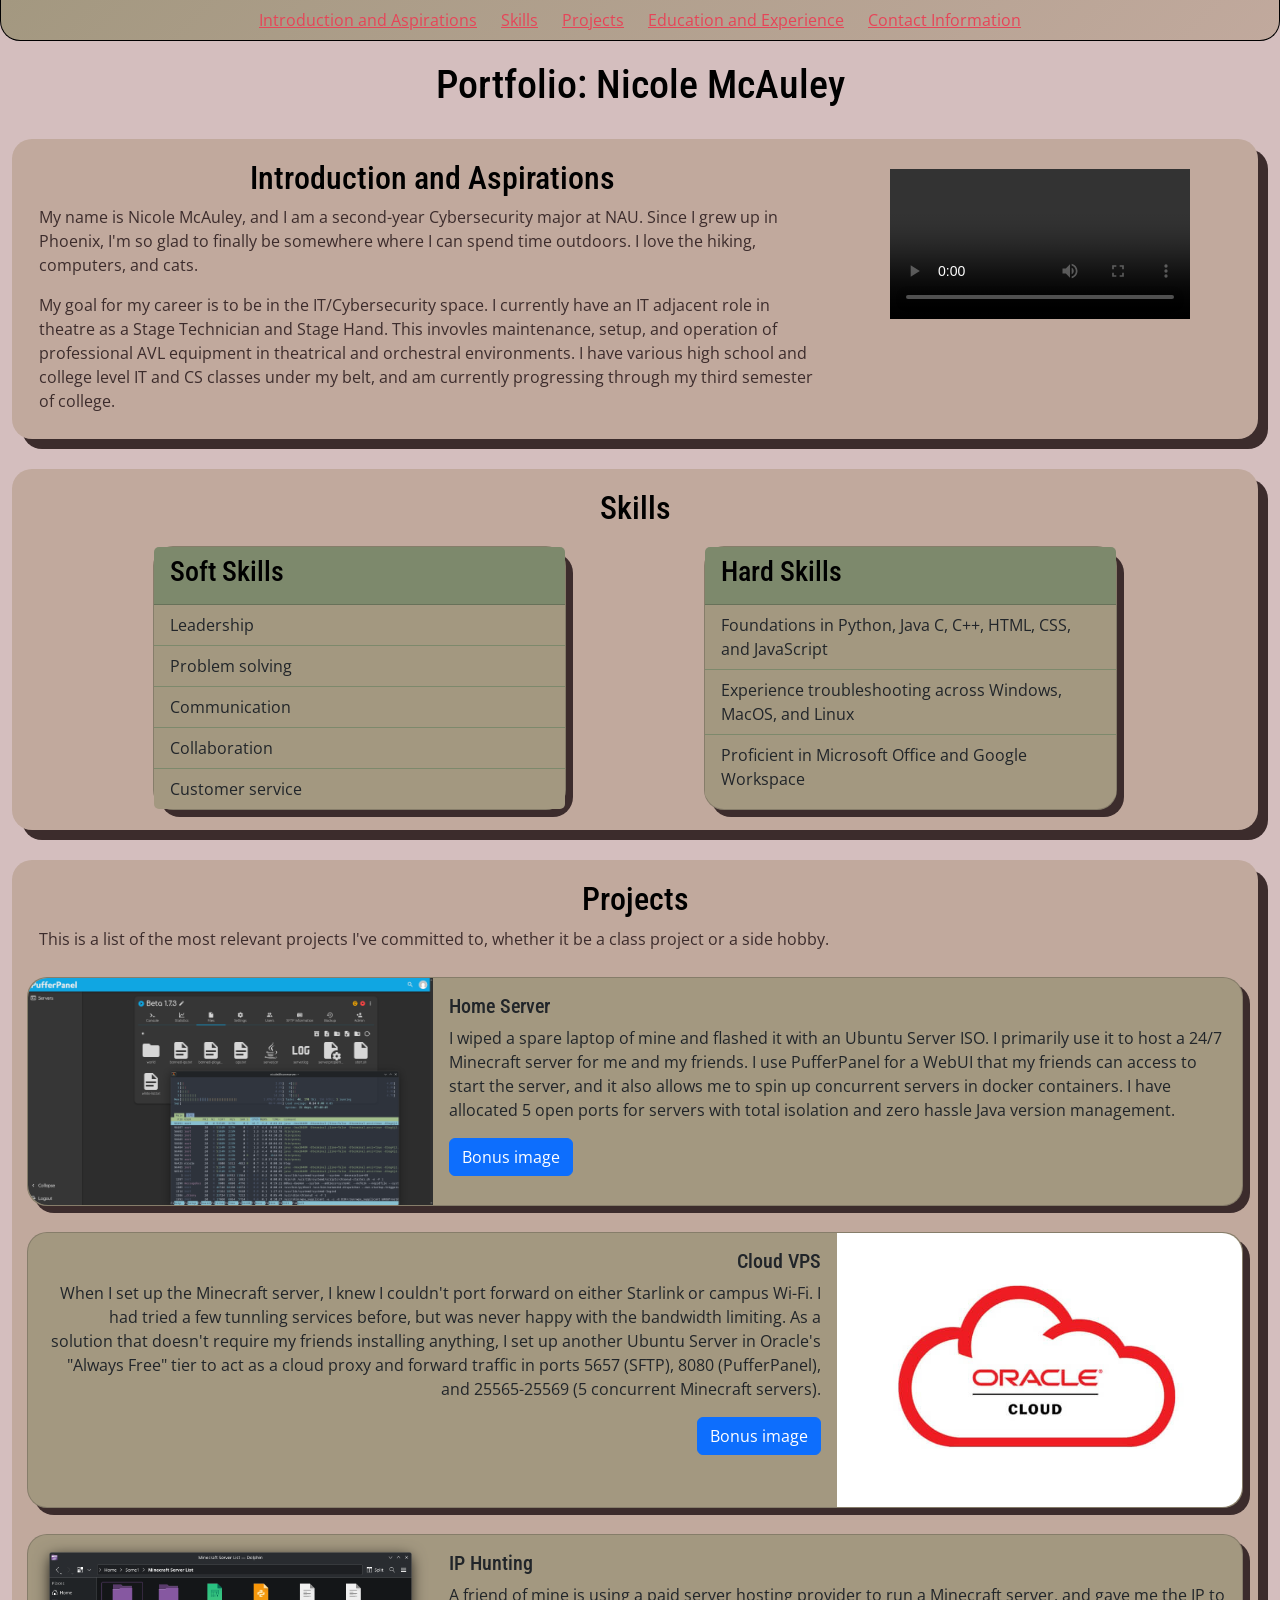
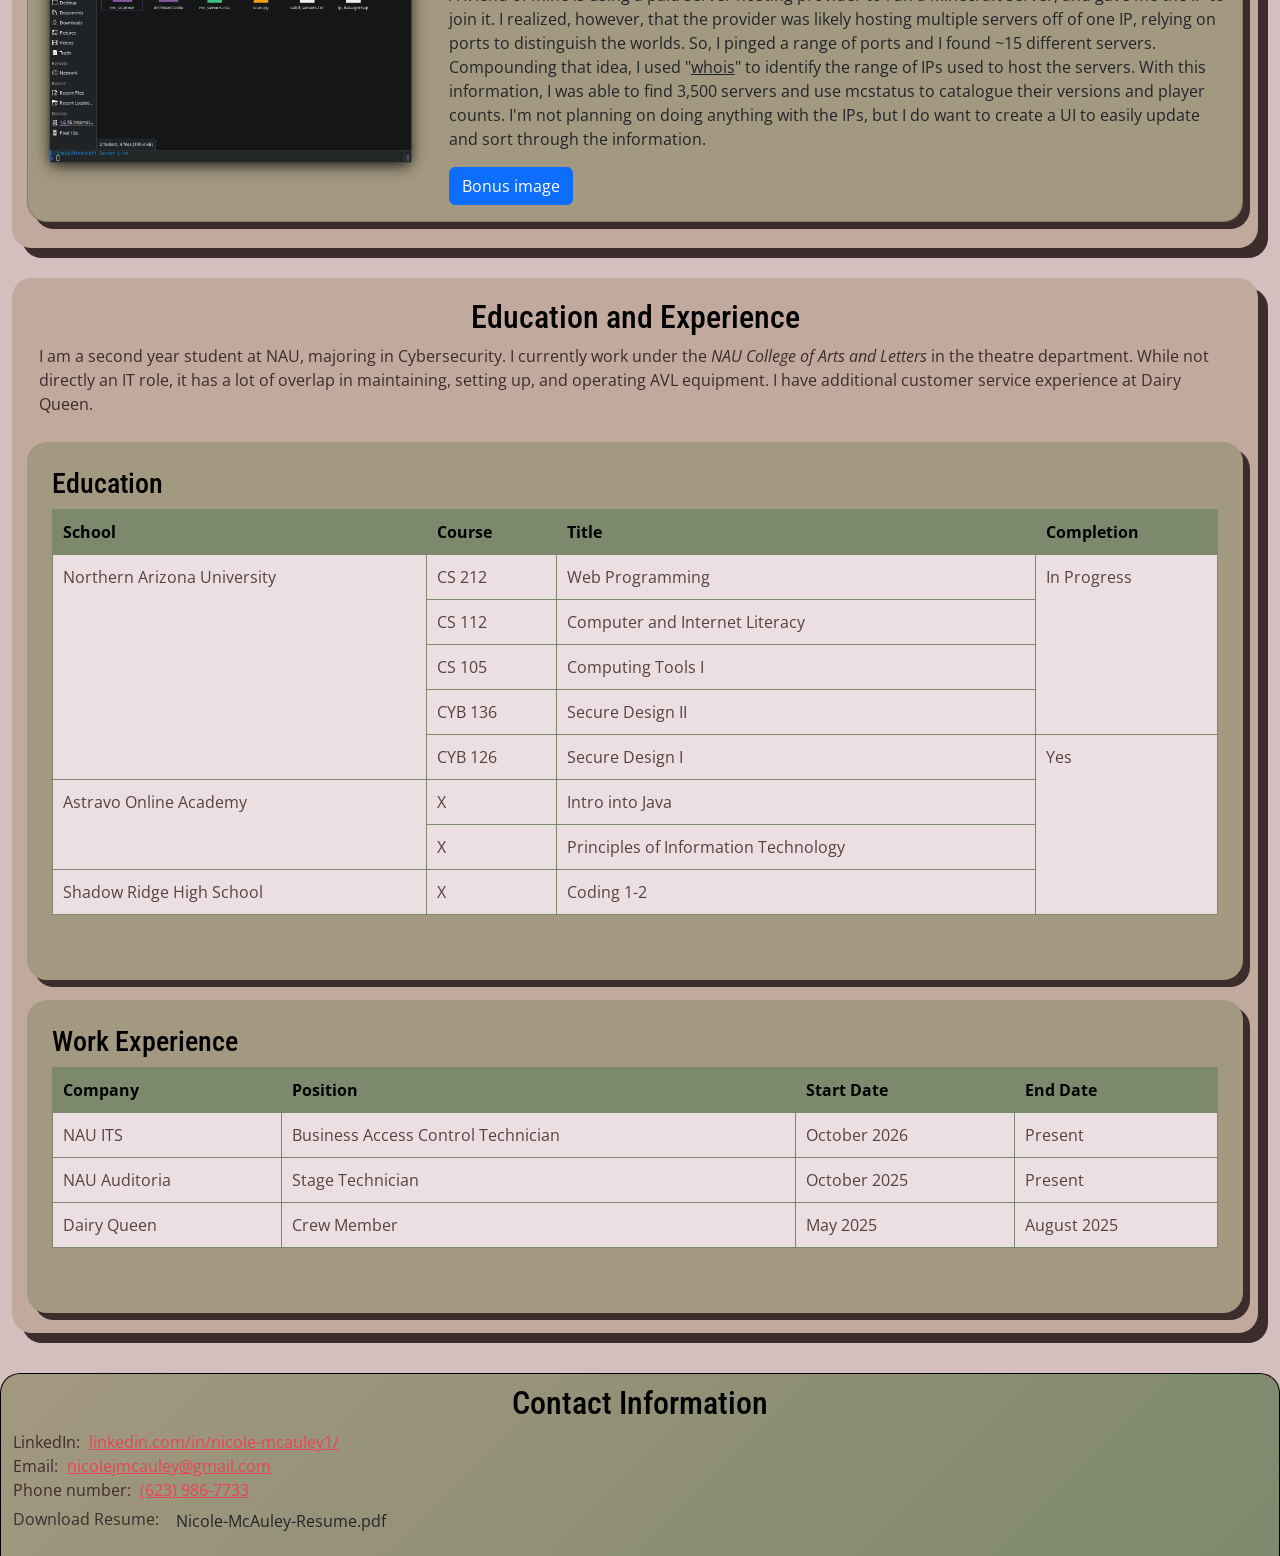
==== homework6/index.html @ 1caa66b0 "Add files via upload" ====
<!DOCTYPE html>

<html lang="en">
    <head>
        <meta charset="utf-8" />
        <meta name="keywords" content="HTML, CSS, Design Standards of HTML, Resume, Portfolio, Nicole McAuley"/>
        <meta name="viewport" content="width=device-width, initial-scale=1.0">
        <title>Nicole's Portfolio</title>
        <link rel="preconnect" href="https://fonts.googleapis.com">
        <link rel="preconnect" href="https://fonts.gstatic.com" crossorigin>
        <link href="https://fonts.googleapis.com/css2?family=Open+Sans:ital,wght@0,300..800;1,300..800&family=Roboto+Condensed:ital,wght@0,100..900;1,100..900&display=swap" rel="stylesheet">
        <link href="https://cdn.jsdelivr.net/npm/bootstrap@5.3.8/dist/css/bootstrap.min.css" rel="stylesheet" integrity="sha384-sRIl4kxILFvY47J16cr9ZwB07vP4J8+LH7qKQnuqkuIAvNWLzeN8tE5YBujZqJLB" crossorigin="anonymous">
        <link rel="stylesheet" href="./style.css" />
    </head>
    <body>
        <nav class="navbar container-fluid">
            <div class="mx-auto">
                <a class="nav-item button" href="./index.html#introduction">Introduction and Aspirations</a>
                <a class="nav-item button" href="./index.html#skills">Skills</a>
                <a class="nav-item button" href="./index.html#projects">Projects</a>
                <a class="nav-item button" href="./index.html#education">Education and Experience</a>
                <a class="nav-item button" href="./index.html#contact">Contact Information</a>
            </div>
        </nav>

        <main>
            <h1>Portfolio: Nicole McAuley</h1>
            <section id="introduction" class="container-fluid mx-auto">
                <div class="row light-pink">
                    <div class="col">
                        <h2>Introduction and Aspirations</h2>
                        <p>My name is Nicole McAuley, and I am a second-year Cybersecurity major at NAU. Since I grew up in Phoenix, I'm so glad to finally be somewhere where I can spend time outdoors. I love the hiking, computers, and cats.</p>
                        <p>My goal for my career is to be in the IT/Cybersecurity space. I currently have an IT adjacent role in theatre as a Stage Technician and Stage Hand. This invovles maintenance, setup, and operation of professional AVL equipment in theatrical and orchestral environments. I have various high school and college level IT and CS classes under my belt, and am currently progressing through my third semester of college.</p>
                    </div>
                    <div class="col-xl-4 text-center">
                        <video class="intro-video" controls>
                            <source src="./files/introduction_video.mp4" type="video/mp4">
                            <source src="./files/introduction_video.mov" type="video/mov">
                        </video>
                    </div>
                </div>
            </section>

            <section id="skills" class="container-fluid">
                <div class="light-pink">
                    <h2>Skills</h2>
                    <div class="row justify-content-evenly">
                        <div class="card col-sm-6 col-lg-4">
                            <div class="card-header">
                                <h3>Soft Skills</h3>
                            </div>
                            <ul class="list-group list-group-flush">
                                <li class="list-group-item">Leadership</li>
                                <li class="list-group-item">Problem solving</li>
                                <li class="list-group-item">Communication</li>
                                <li class="list-group-item">Collaboration</li>
                                <li class="list-group-item">Customer service</li>
                            </ul>
                        </div>
                        
                        <div class="card col-sm-6 col-lg-4">
                            <div class="card-header">
                                <h3>Hard Skills</h3>
                            </div>
                            <ul class="list-group list-group-flush">
                                <li class="list-group-item">Foundations in Python, Java C, C++, HTML, CSS, and JavaScript</li>
                                <li class="list-group-item">Experience troubleshooting across Windows, MacOS, and Linux</li>
                                <li class="list-group-item">Proficient in Microsoft Office and Google Workspace</li>
                            </ul>
                        </div>
                    </div>
                </div>
            </section>

            <section id="projects" class="container-fluid">
                <div class="row light-pink">
                    <h2>Projects</h2>
                    <p>This is a list of the most relevant projects I've committed to, whether it be a class project or a side hobby.</p>

                    <div class="card mb-3">
                        <div class="row g-0">
                            <div class="col-md-4">
                                <img src="./files/projects/home-server/home-server-admin.png" class="img-fluid rounded-start" alt="A screenshot of PufferPanel and a terminal running a resource monitor">
                            </div>
                            <div class="col-md-8">
                                <div class="card-body">
                                    <h5 class="card-title">Home Server</h5>
                                    <p class="card-text">I wiped a spare laptop of mine and flashed it with an Ubuntu Server ISO. I primarily use it to host a 24/7 Minecraft server for me and my friends. I use PufferPanel for a WebUI that my friends can access to start the server, and it also allows me to spin up concurrent servers in docker containers. I have allocated 5 open ports for servers with total isolation and zero hassle Java version management.</p>
                                    <a class="btn btn-primary" data-bs-toggle="modal" data-bs-target="#home-server">Bonus image</a>
                                </div>
                            </div>
                        </div>
                    </div>

                    <div class="card mb-3">
                        <div class="row g-0">
                            <div class="col-md-8">
                                <div class="card-body text-end">
                                    <h5 class="card-title">Cloud VPS</h5>
                                    <p class="card-text">When I set up the Minecraft server, I knew I couldn't port forward on either Starlink or campus Wi-Fi. I had tried a few tunnling services before, but was never happy with the bandwidth limiting. As a solution that doesn't require my friends installing anything, I set up another Ubuntu Server in Oracle's "Always Free" tier to act as a cloud proxy and forward traffic in ports 5657 (SFTP), 8080 (PufferPanel), and 25565-25569 (5 concurrent Minecraft servers).</p>
                                    <a class="btn btn-primary" data-bs-toggle="modal" data-bs-target="#cloud-vps">Bonus image</a>
                                </div>
                            </div>
                            <div class="col-md-4">
                                <img src="./files/projects/cloud-vps/generic-oracle-cloud.png" class="img-fluid rounded-end" alt="A generic Oracle Cloud picture">
                            </div>
                        </div>
                    </div>

                    <div class="card mb-3">
                        <div class="row g-0">
                            <div class="col-md-4">
                                <img src="./files/projects/ip-hunting/code_overview.png" class="img-fluid rounded-start" alt="A screenshot of the files used to run the IP finding automation">
                            </div>
                            <div class="col-md-8">
                                <div class="card-body">
                                    <h5 class="card-title">IP Hunting</h5>
                                    <p class="card-text">A friend of mine is using a paid server hosting provider to run a Minecraft server, and gave me the IP to join it. I realized, however, that the provider was likely hosting multiple servers off of one IP, relying on ports to distinguish the worlds. So, I pinged a range of ports and I found ~15 different servers. Compounding that idea, I used "<u>whois</u>" to identify the range of IPs used to host the servers. With this information, I was able to find 3,500 servers and use mcstatus to catalogue their versions and player counts. I'm not planning on doing anything with the IPs, but I do want to create a UI to easily update and sort through the information.</p>
                                    <a class="btn btn-primary" data-bs-toggle="modal" data-bs-target="#ip-hunting">Bonus image</a>
                                </div>
                            </div>
                        </div>
                    </div>
                </div>
            </section>

            <section id="education" class="container-fluid">
                <div class="row light-pink">
                    <h2>Education and Experience</h2>
                    <p>I am a second year student at NAU, majoring in Cybersecurity. I currently work under the <i>NAU College of Arts and Letters</i> in the theatre department. While not directly an IT role, it has a lot of overlap in maintaining, setting up, and operating AVL equipment. I have additional customer service experience at Dairy Queen.</p>
                    
                    <article class="purple table-scroll">
                        <h3>Education</h3>
    
                        <table border="1" class="table">
                            <thead>
                                <th>School</th>
                                <th>Course</th>
                                <th>Title</th>
                                <th>Completion</th>
                            </thead>
                            <tbody>
                                <tr>
                                    <td rowspan="5">Northern Arizona University</td>
                                    <td>CS 212</td>
                                    <td>Web Programming</td>
                                    <td rowspan="4">In Progress</td>
                                </tr>
                                <tr>
                                    <td>CS 112</td>
                                    <td>Computer and Internet Literacy</td>
                                </tr>
                                <tr>
                                    <td>CS 105</td>
                                    <td>Computing Tools I</td>
                                </tr>
                                <tr>
                                    <td>CYB 136</td>
                                    <td>Secure Design II</td>
                                </tr>
                                <tr>
                                    <td>CYB 126</td>
                                    <td>Secure Design I</td>
                                    <td rowspan="4">Yes</td>
                                </tr>
                                <tr>
                                    <td rowspan="2">Astravo Online Academy</td>
                                    <td>X</td>
                                    <td>Intro into Java</td>
                                </tr>
                                <tr>
                                    <td>X</td>
                                    <td>Principles of Information Technology</td>
                                </tr>
                                <tr>
                                    <td rowspan="1">Shadow Ridge High School</td>
                                    <td>X</td>
                                    <td>Coding 1-2</td>
                                </tr>
                            </tbody>
                        </table><br>
                    </article>

                    <article class="purple table-scroll">
                        <h3>Work Experience</h3>
                        
                        <table border="1" class="table">
                            <thead>
                                <tr>
                                    <th>Company</th>
                                    <th>Position</th>
                                    <th>Start Date</th>
                                    <th>End Date</th>
                                </tr>
                            </thead>
                            <tbody>
                                <tr>
                                    <td>NAU ITS</td>
                                    <td>Business Access Control Technician</td>
                                    <td>October 2026</td>
                                    <td>Present</td>
                                </tr>
                                <tr>
                                    <td>NAU Auditoria</td>
                                    <td>Stage Technician</td>
                                    <td>October 2025</td>
                                    <td>Present</td>
                                </tr>
                                <tr>
                                    <td>Dairy Queen</td>
                                    <td>Crew Member</td>
                                    <td>May 2025</td>
                                    <td>August 2025</td>
                                </tr>
                            </tbody>
                        </table><br>
                    </article>
                </div>
            </section>
        </main>

        <footer class="container-fluid">
            <section id="contact" class="row">
                <h2>Contact Information</h2>
                <p>
                    LinkedIn: <a class="button" href="https://www.linkedin.com/in/nicole-mcauley1/">linkedin.com/in/nicole-mcauley1/</a><br>
                    Email: <a class="button" href="mailto:nicolejmcauley@gmail.com">nicolejmcauley@gmail.com</a><br>
                    Phone number: <a class="button" href="callto:6239867733">(623) 986-7733</a><br>
                    Download Resume: <a href="./Nicole_McAuley-ITS_Resume.pdf" download="Nicole-McAuley-Resume.pdf" type="button" class="btn">Nicole-McAuley-Resume.pdf</a>
                </p>
            </section>
        </footer>

        <div class="modal" id="home-server" tabindex="-1">
            <div class="modal-dialog modal-dialog-centered modal-xl">
                <div class="modal-content">
                    <div class="modal-header">
                        <h5 class="modal-title">Bonus Image</h5>
                        <button type="button" class="btn-close" data-bs-dismiss="modal" aria-label="Close"></button>
                    </div>
                    <div class="modal-body">
                        <img src="./files/projects/home-server/minecraft-screenshot.png"
                        alt="A house in Minecraft beta 1.7.3">
                    </div>
                </div>
            </div>
        </div>

        <div class="modal" id="cloud-vps" tabindex="-1">
            <div class="modal-dialog modal-dialog-centered modal-lg">
                <div class="modal-content">
                    <div class="modal-header">
                        <h5 class="modal-title">Bonus Image</h5>
                        <button type="button" class="btn-close" data-bs-dismiss="modal" aria-label="Close"></button>
                    </div>
                    <div class="modal-body">
                        <img src="./files/projects/cloud-vps/vps-firewall.png" alt="A screenshot of the ufw firewall on the Cloud VPS">
                    </div>
                </div>
            </div>
        </div>

        <div class="modal" id="ip-hunting" tabindex="-1">
            <div class="modal-dialog modal-dialog-centered modal-lg">
                <div class="modal-content">
                    <div class="modal-header">
                        <h5 class="modal-title">Bonus Image</h5>
                        <button type="button" class="btn-close" data-bs-dismiss="modal" aria-label="Close"></button>
                    </div>
                    <div class="modal-body">
                        <img src="./files/projects/ip-hunting/minecraft-ip-list.png" alt="A list of 40+ Minecraft IPs, partially blurred, attached to server Message of the Days">
                    </div>
                </div>
            </div>
        </div>


        <script src="https://cdn.jsdelivr.net/npm/bootstrap@5.3.8/dist/js/bootstrap.bundle.min.js" integrity="sha384-FKyoEForCGlyvwx9Hj09JcYn3nv7wiPVlz7YYwJrWVcXK/BmnVDxM+D2scQbITxI" crossorigin="anonymous"></script>
    </body>
</html>
---- homework6/style.css ----
body {
    background-color: #d4bebe;
    font-family: "Open Sans", sans-serif;
    font-style: normal;
    color: #3c2c2c;
    scroll-behavior: smooth;
    
}

#introduction, #skills, #projects, #education, #contact {
    scroll-margin-top: 60px;
}

.light-pink{
    background-color: #c1a99d;
    border-radius: 20px;
    margin: 30px 10px 30px 0px;
    padding: 20px 15px 10px 15px;
    box-shadow: 10px 10px #3c2c2c;
}

.purple {
    background-color: #a39880;
    border-radius: 20px;
    margin: 10px 0px;
    padding: 25px 25px;
    box-shadow: 7px 7px #3c2c2c;
    overflow: visible;
    display: flow-root;
}

h1, h2, h3, h4, h5, h6 {
    font-family: "Roboto Condensed", sans-serif;
    font-style: normal;
    color: #000000;
}

h1, h2 {
    text-align: center;
}

h1 {
    margin: 20px 0px;
}

a, a:visited, a:active {
    color: #e64558;
}

.button {
    transition: all 0.15s ease-in-out;
    border-radius: 5px;
    padding: 3px 5px;
}

.button:hover {
    background-color: #d4bebe;
    border-radius: 5px;
    box-shadow: 3px 3px #3c2c2c;
}

.btn:hover  {
    background-color: #c1a99d;
    border: 1px solid black;
}

.navbar {
    background-color: #b8a3aa;
    position: sticky;
    top: 0px;
    border-width: 0px 1px 1px;
    border-color: black;
    border-style: solid;
    border-bottom-left-radius: 20px;
    border-bottom-right-radius: 20px;
    background: linear-gradient(135deg, #a39880, #c1a99d);
    z-index: 5;
}

.nav-item {
    padding: 0px 10px;
}

.intro-video {
    max-height: 400px;
    max-width: 100%;
    padding: 10px 0px;
}

main {
    margin: 0px auto;
    max-width: 1300px;
}

.card {
    background-color: #a39880;
    border-radius: 20px;
    margin: 10px 0px;
    padding: 25px 25px;
    box-shadow: 7px 7px #3c2c2c;
    padding: 0px;
}

.rounded-start {
    border-top-left-radius: 20px !important;
    border-bottom-left-radius: 20px !important;
}

.rounded-end {
    border-top-right-radius: 20px !important;
    border-bottom-right-radius: 20px !important;
}

.card-header{
    background-color: #7d896c;
}

.modal-body img {
    width: 100%;
    height: 100%;
    object-fit: cover;
}

.list-group-item {
    background-color: #a39880;
    border-color: #7d896c;
}

.image-group {
    display: flex;
    float: right;
    width: 50%;
    
    @media (max-width: 700px) {
        display: inline;
        width: 50%;
    }

    @media (max-width: 400px) {
        display: block;
        width: 100%;
        float: none;
    }
}

.image-group img {
    max-width: 50%;
    height: 100%;
    margin-bottom: 10px;
    margin-left: 10px;
    transition: transform 0.15s ease-in-out;
    transform-origin: right center;

    @media (max-width: 700px) {
        width: 100%;
        max-width: 100%;
    }

    @media (max-width: 400px) {
        margin-left: 0px;
    }
}

.image-group img:hover{
    transform: scale(3);

    @media (max-width: 700px) {
        transform: scale(2);
    }

    @media (max-width: 400px) {
        transform: scale(1);
    }
}

.table-scroll {
    @media (max-width: 550px) {
        overflow-x: scroll;
    }
}

.table th {
    background-color: #7d896c;
    color: #000000;
}

.table td {
    background-color: #ecdfe2;
    color: #574142;
}

#education th, #education td {
    padding: 10px;
    border: 1px solid #7d896c;
}

footer {
    background-color: #b8a3aa;
    margin-top: 40px;
    padding-top: 10px;
    border-width: 1px 1px 0px;
    border-color: black;
    border-style: solid;
    border-top-left-radius: 20px;
    border-top-right-radius: 20px;
    background: linear-gradient(135deg, #a39880, #7d896c)
}

/*
Background color: #D4BEBE
mycolor.space for palette
*/
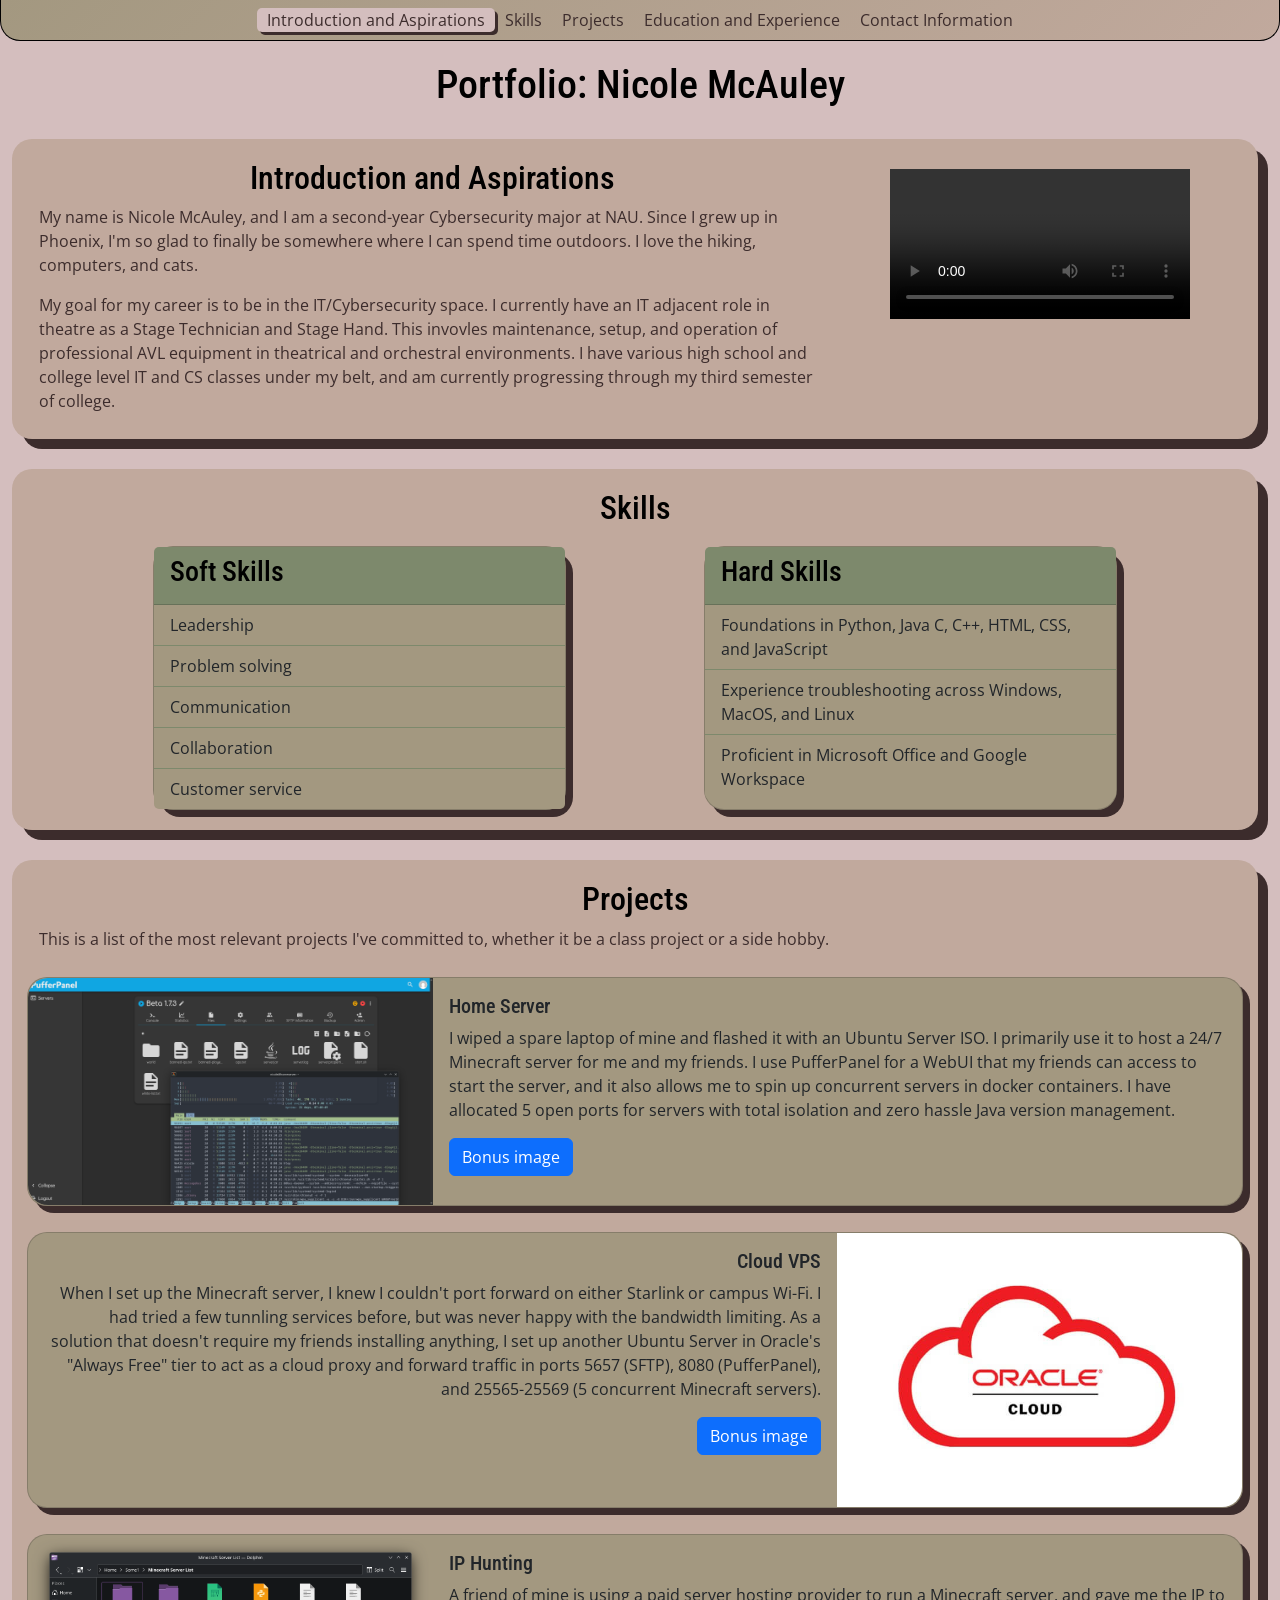
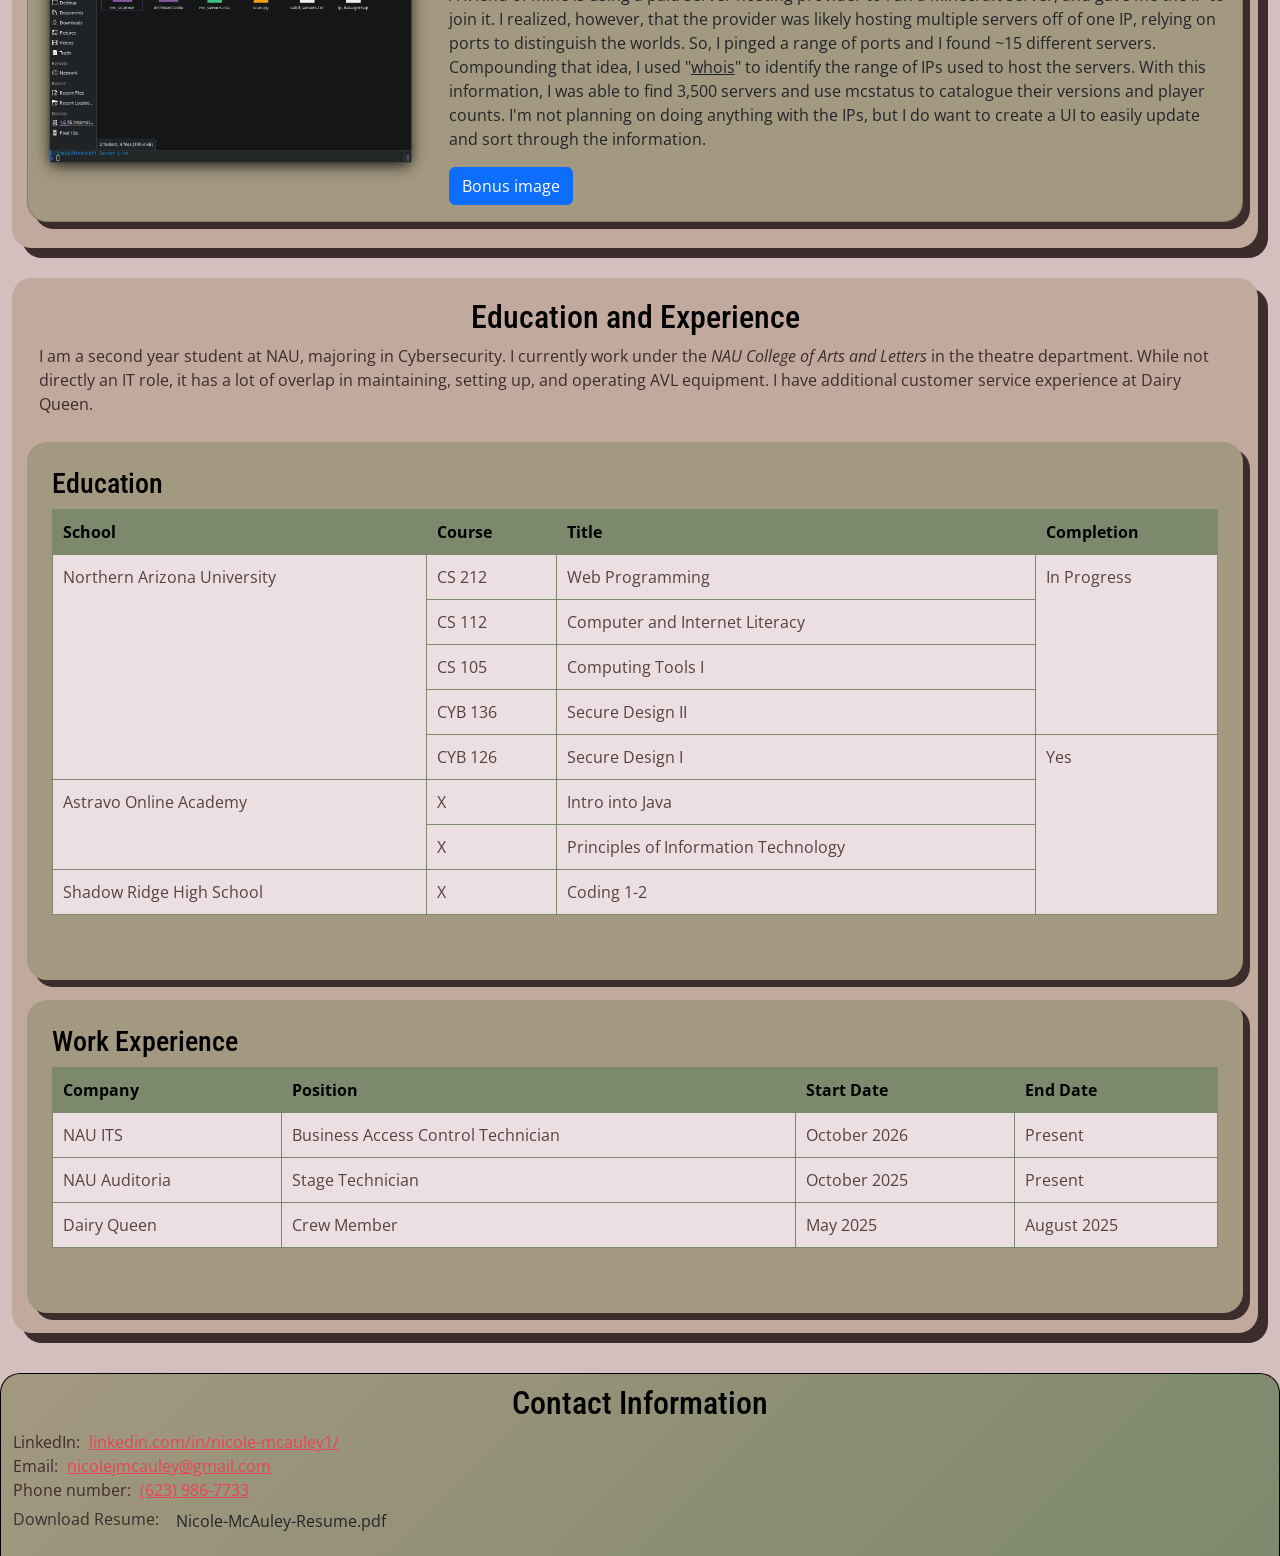
==== commit 943e7d5e: "Add files via upload" ====
--- a/homework6/index.html
+++ b/homework6/index.html
@@ -12,14 +12,14 @@
         <link href="https://cdn.jsdelivr.net/npm/bootstrap@5.3.8/dist/css/bootstrap.min.css" rel="stylesheet" integrity="sha384-sRIl4kxILFvY47J16cr9ZwB07vP4J8+LH7qKQnuqkuIAvNWLzeN8tE5YBujZqJLB" crossorigin="anonymous">
         <link rel="stylesheet" href="./style.css" />
     </head>
-    <body>
-        <nav class="navbar container-fluid">
-            <div class="mx-auto">
-                <a class="nav-item button" href="./index.html#introduction">Introduction and Aspirations</a>
-                <a class="nav-item button" href="./index.html#skills">Skills</a>
-                <a class="nav-item button" href="./index.html#projects">Projects</a>
-                <a class="nav-item button" href="./index.html#education">Education and Experience</a>
-                <a class="nav-item button" href="./index.html#contact">Contact Information</a>
+    <body data-bs-spy="scroll" data-bs-target="#navbar">
+        <nav id="navbar" class="navbar container-fluid">
+            <div class="mx-auto d-flex flex-row">
+                <a class="nav-link nav-item button" href="#introduction">Introduction and Aspirations</a>
+                <a class="nav-link nav-item button" href="#skills">Skills</a>
+                <a class="nav-link nav-item button" href="#projects">Projects</a>
+                <a class="nav-link nav-item button" href="#education">Education and Experience</a>
+                <a class="nav-link nav-item button" href="#contact">Contact Information</a>
             </div>
         </nav>
 
--- a/homework6/style.css
+++ b/homework6/style.css
@@ -3,8 +3,6 @@
     font-family: "Open Sans", sans-serif;
     font-style: normal;
     color: #3c2c2c;
-    scroll-behavior: smooth;
-    
 }
 
 #introduction, #skills, #projects, #education, #contact {
@@ -62,6 +60,12 @@
 .btn:hover  {
     background-color: #c1a99d;
     border: 1px solid black;
+}
+
+.nav-link.active.button {
+    background-color: #d4bebe;
+    border-radius: 5px;
+    box-shadow: 3px 3px #3c2c2c;
 }
 
 .navbar {
